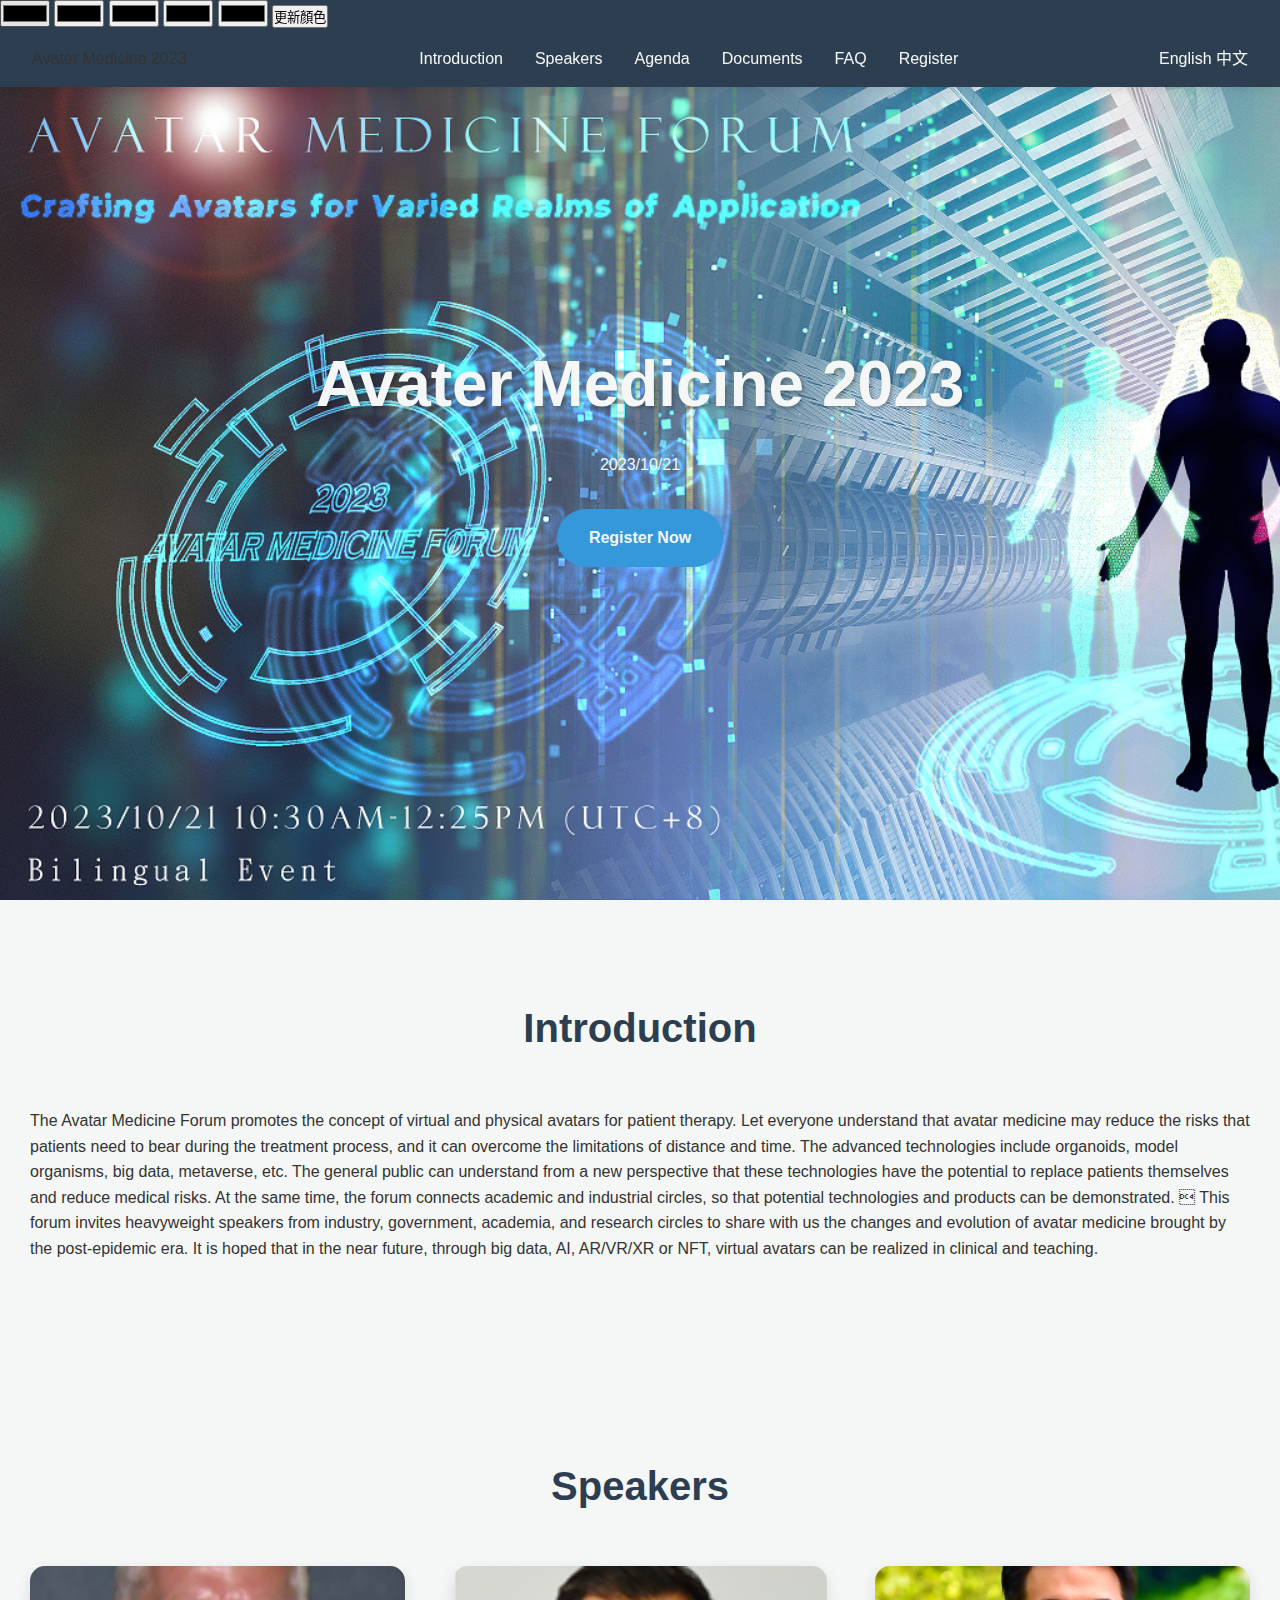
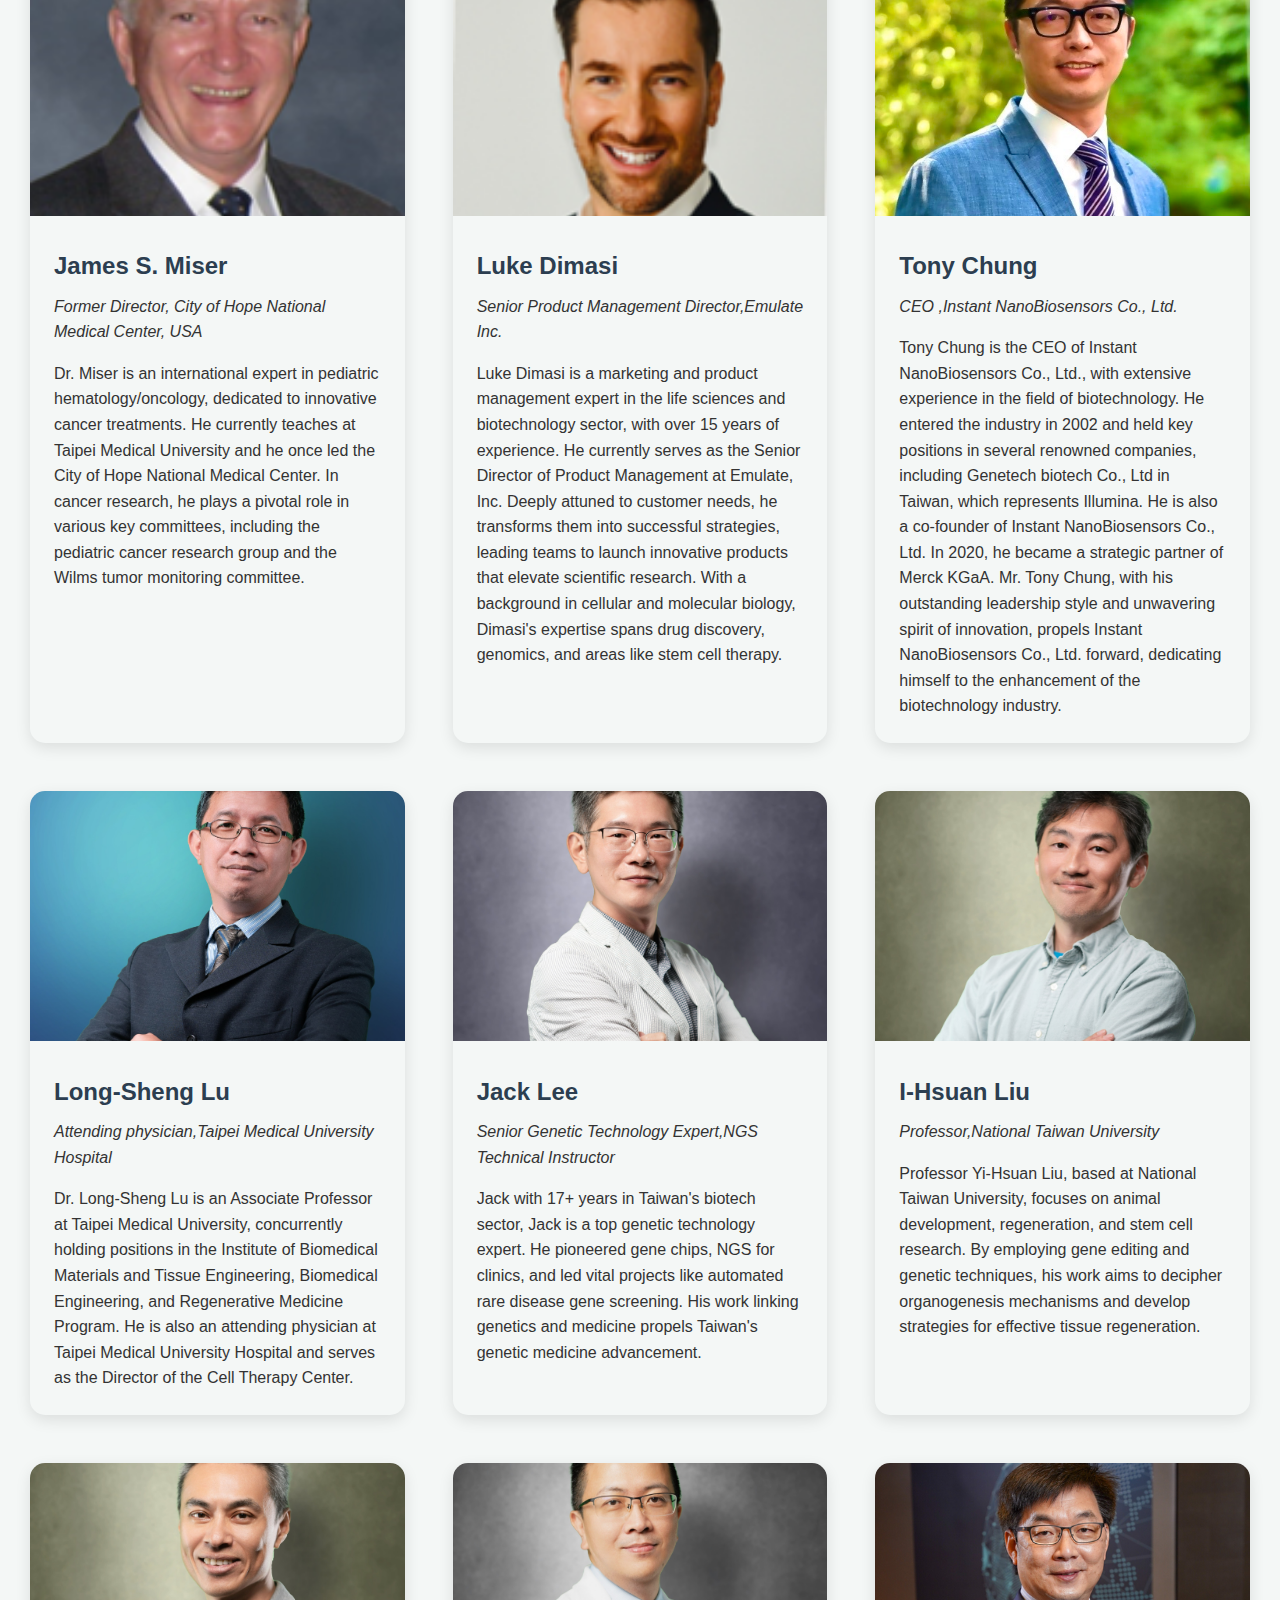
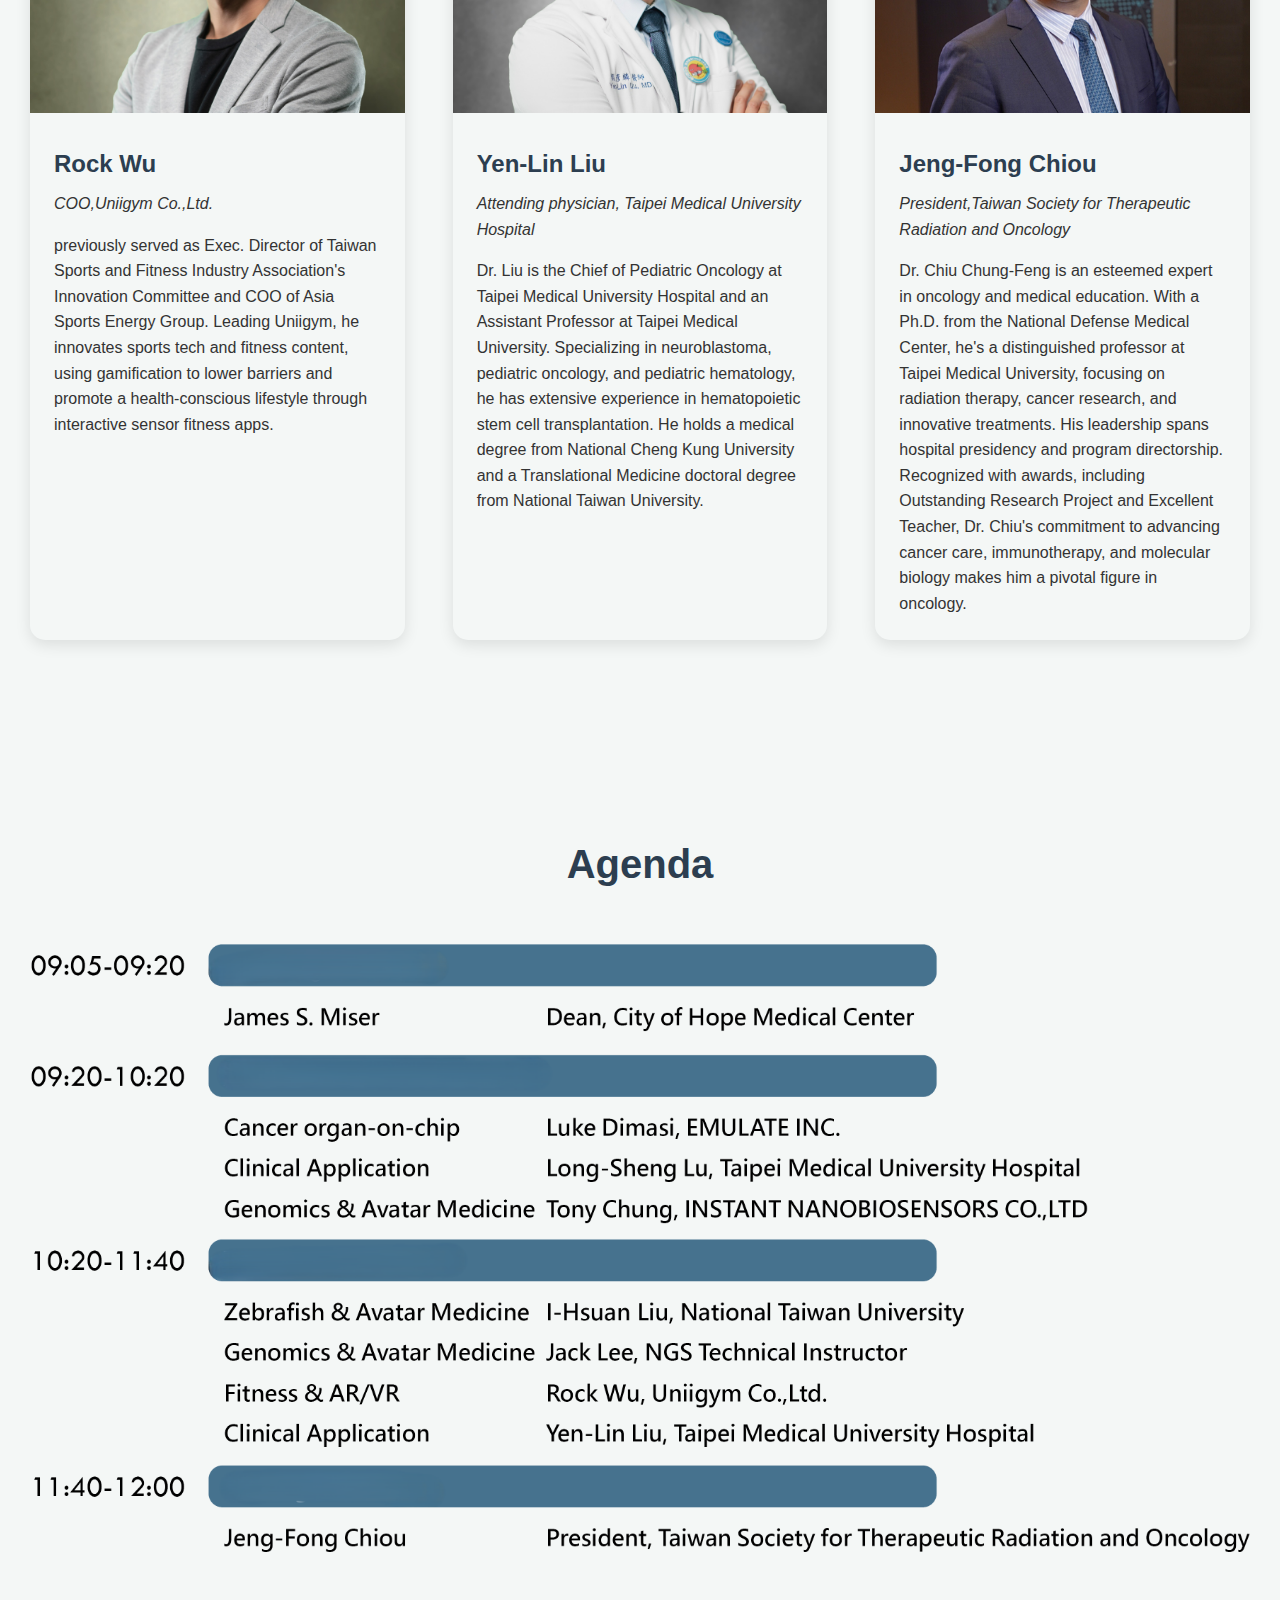
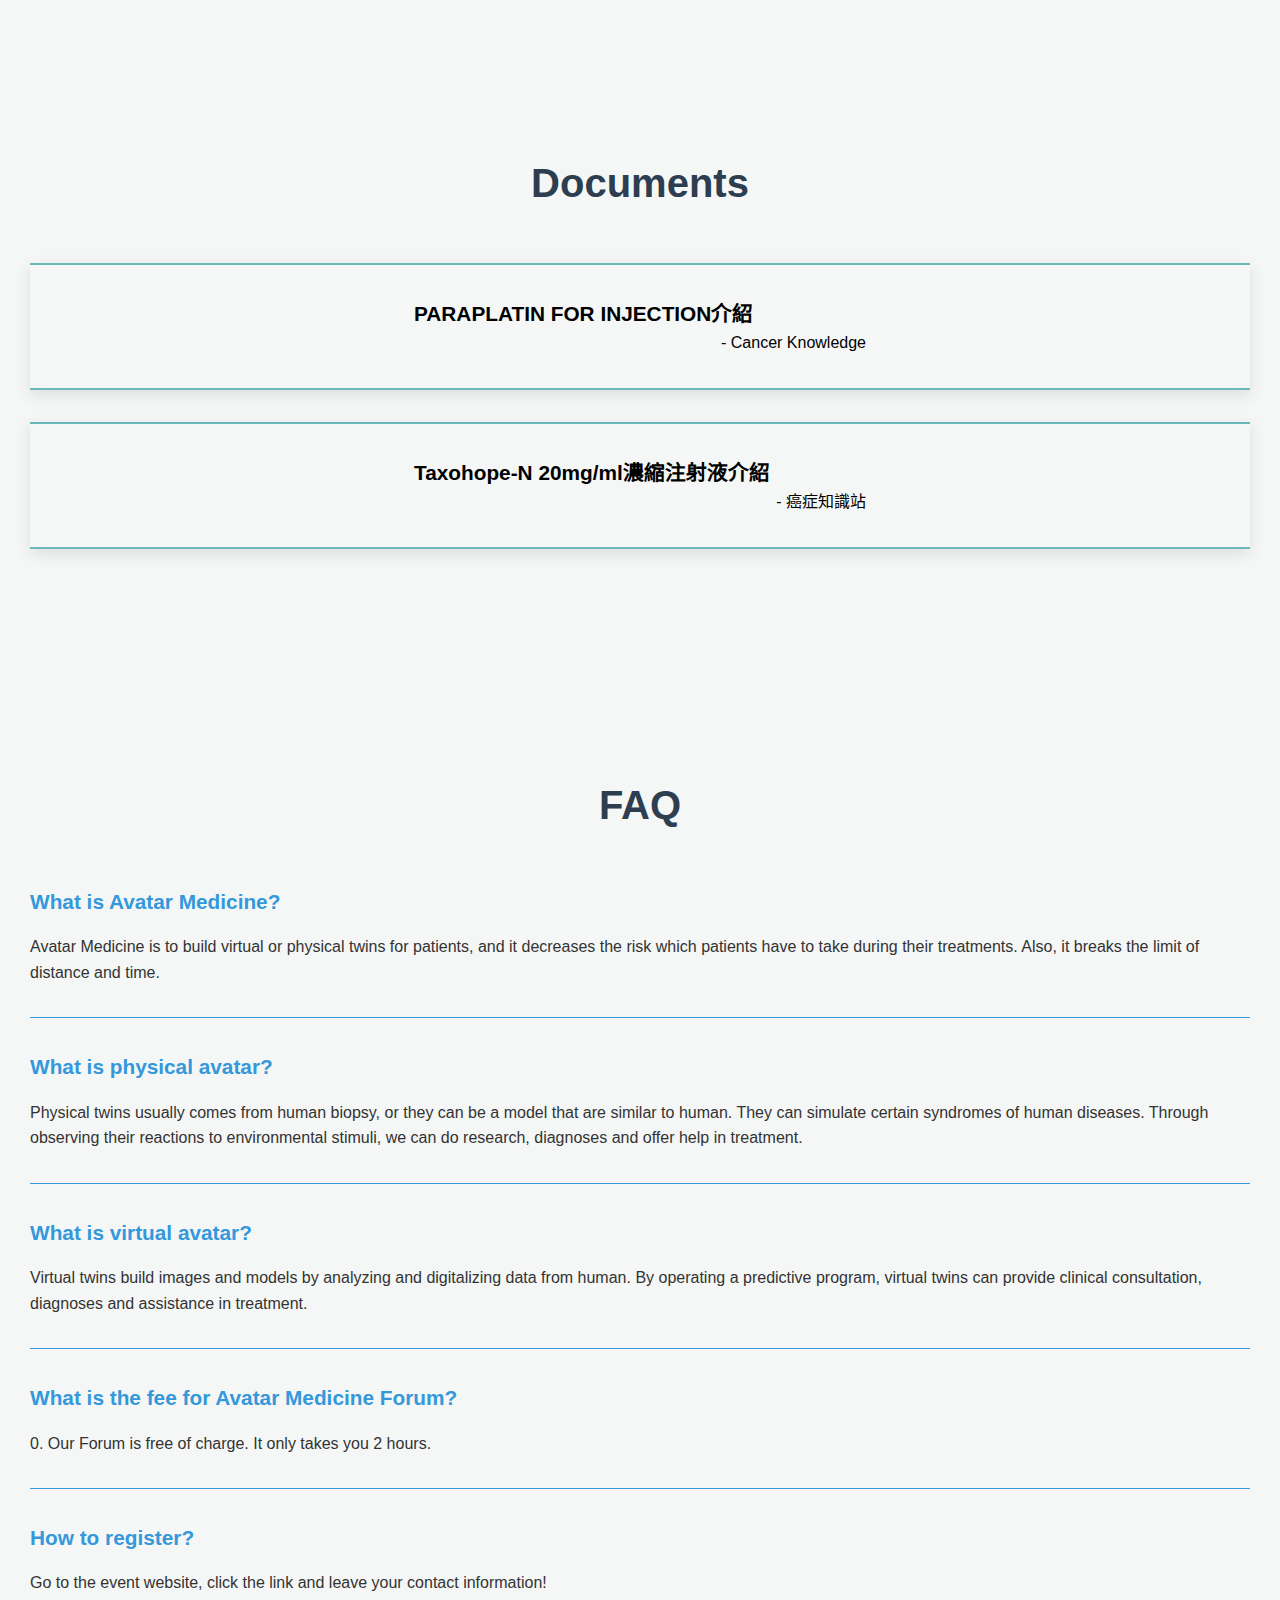
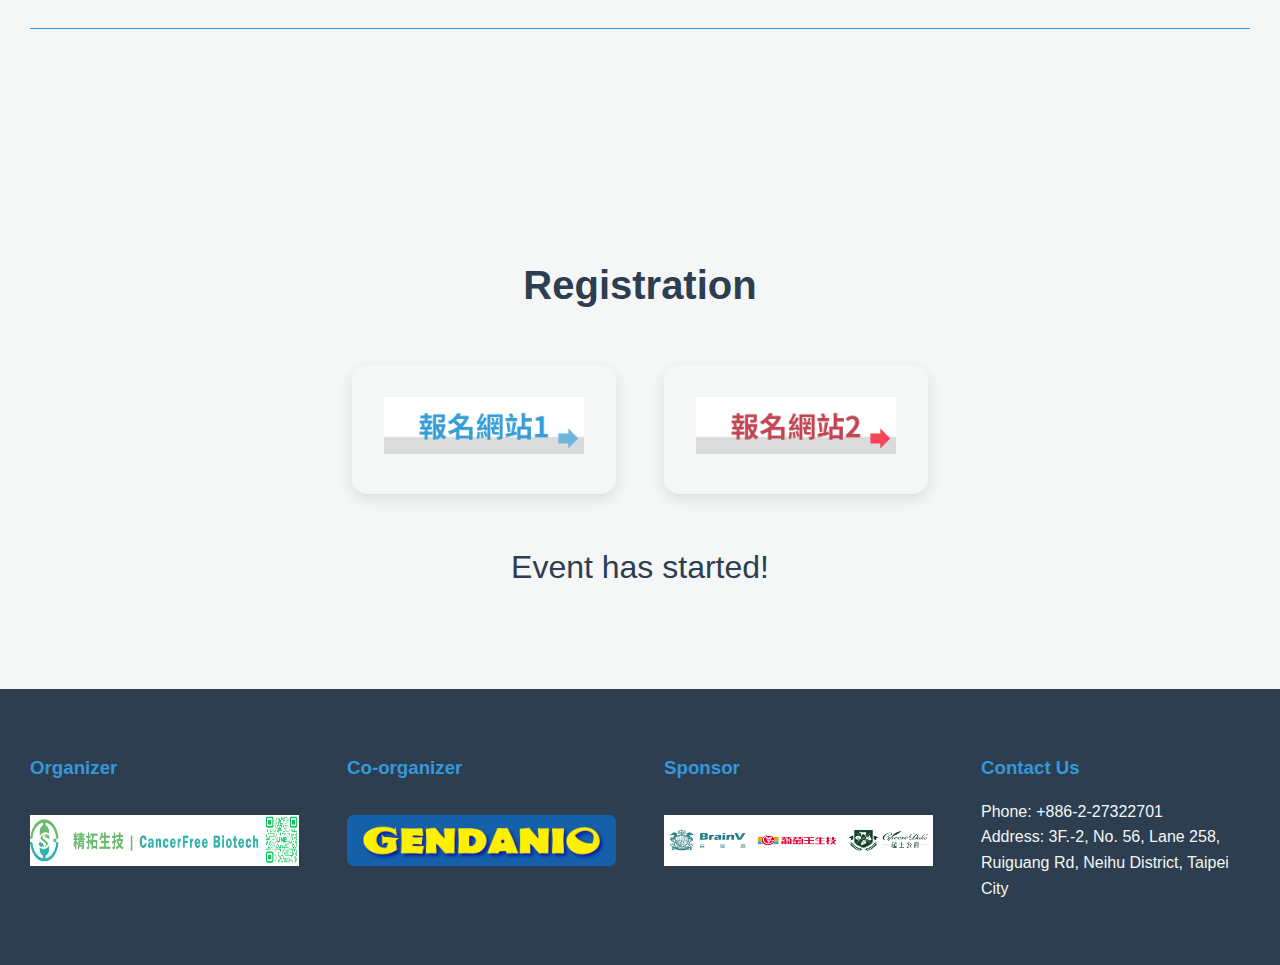
==== template1/try.html @ e31c45b1 "init 1.0" ====
<!DOCTYPE html>
<html lang="zh-TW">
<head>
    <meta charset="UTF-8">
    <meta name="viewport" content="width=device-width, initial-scale=1.0">
    <title>顏色變更器</title>
    <link rel="stylesheet" href="styleTry.css">
</head>
<body>
<div class="preview">
    <header>
        <form id="colorForm">
        <input type="color" id="color1" name="color1">
        <input type="color" id="color2" name="color2">
        <input type="color" id="color3" name="color3">
        <input type="color" id="color4" name="color4">
        <input type="color" id="color5" name="color5">
        <button type="submit">更新顏色</button>
        </form>
    <nav>
        <div class="logo">Activity Title</div>
        <ul>
            <!-- Navigation items will be dynamically added here -->
        </ul>
        <div class="language-select">
            <a href="#" class="active">English</a>
            <a href="#">中文</a>
        </div>
        <div class="menu-toggle">&#9776;</div>
    </nav>
</header>

<main>
    <section id="hero">
        <div class="hero-content">
            <h1>Activity Title</h1>
            <p class="date">1095</p>
            <a href="#register" class="cta-button">Register Now</a>
        </div>
    </section>

    <section id="intro">
        <div class="container">
            <div class="intro-text">
                <h2>Introduction</h2>
                <p>Introduction of the activity. Good Morning Everyone!</p>
            </div>
            <!--div class="intro-image">
                <img src="./images/intro-image.jpg" alt="Introduction Image">
            </div-->
        </div>
    </section>

    <section id="speakers">
        <div class="container">
            <h2>Speakers</h2>
            <div class="speaker-grid">
                <!-- Speaker cards will be dynamically added here -->
            </div>
        </div>
    </section>

    <section id="agenda">
        <div class="container">
            <h2>Agenda</h2>
            <!--div class="timeline">
                < Timeline items will be dynamically added here >
            </div-->
            <img src="images_old/Agenda.png" alt="Agenda" class="agenda-image">
        </div>
    </section>

    <section id="documents">
        <div class="container">
            <h2>Documents</h2>
            <div class="documents-content">
                <!-- dynamically added -->
            </div>
        </div>
    </section>

    <section id="faq">
        <div class="container">
            <h2>FAQ</h2>
            <div class="faq-content">
                <!-- FAQ items will be dynamically added here -->
            </div>
        </div>
    </section>

    <section id="register">
        <div class="container">
            <h2>Registration</h2>
            <div class="register-options">
                <!-- Registration options will be dynamically added here -->
            </div>
            <div id="countdown"></div>
        </div>
    </section>
</main>

<footer>
    <div class="container">
        <div class="organizers">
            <h3>Organizer</h3>
            <img src="images_old/organizer.png" alt="Organizer">
        </div>
        <div class="co-organizers">
            <h3>Co-organizer</h3>
            <img src="images_old/co-org.png" alt="Co-organizer">
        </div>
        <div class="sponsors">
            <h3>Sponsor</h3>
            <img src="images_old/sponsor.png" alt="Sponsor">
        </div>
        <div class="contact">
            <h3>Contact Us</h3>
            <p>Phone: +886-2-27322701</p>
            <p>Address: 3F.-2, No. 56, Lane 258, Ruiguang Rd, Neihu District, Taipei City</p>
        </div>
    </div>
</footer>
</div>
    <script>
        document.getElementById('colorForm').addEventListener('submit', function(e) {
            e.preventDefault();
            const color1 = document.getElementById('color1').value;
            const color2 = document.getElementById('color2').value;
            const color3 = document.getElementById('color3').value;
            const color4 = document.getElementById('color4').value;
            const color5 = document.getElementById('color5').value;

            document.documentElement.style.setProperty('--color-primary', color1);
            document.documentElement.style.setProperty('--color-secondary', color2);
            document.documentElement.style.setProperty('--color-background', color3);
            document.documentElement.style.setProperty('--color-text', color4);
            document.documentElement.style.setProperty('--color-light-slate', color5);
        });
    </script>
<script src="script.js"></script>
</body>

</html>
---- template1/styleTry.css ----
:root {
  --color-primary: #3498db;     /* 主要顏色，原藍色 */
  --color-secondary: #2c3e50;   /* 次要顏色，原深灰藍色 */
  --color-background: #f4f7f6;  /* 背景顏色，原淺綠色 */
  --color-text: #333333;        /* 文字顏色，原深灰色 */

  /* 保留文檔相關的顏色 */
  --color-light-slate: #6ab8bc;
  --color-black: #000000;
}

.color-box {
            width: 100px;
            height: 100px;
            margin: 10px;
            display: inline-block;
        }

* {
    scrollbar-color: var(--color-background) var(--color-primary);
}

*::-webkit-scrollbar {
    width: 12px;
}

*::-webkit-scrollbar-track {
    background: var(--color-primary);
}

/* General Styles */
* {
    margin: 0;
    padding: 0;
    box-sizing: border-box;
}

body {
    font-family: 'Poppins', sans-serif;
    line-height: 1.6;
    color: var(--color-text);
    background-color: var(--color-background);
}

.container {
    max-width: 1300px;
    margin: 0 auto;
    padding: 0 30px;
}

/* Header Styles */
header {
    position: fixed;
    top: 0;
    left: 0;
    right: 0;
    background-color: var(--color-secondary);
    z-index: 1000;
    box-shadow: 0 2px 10px rgba(0,0,0,0.1);
}

nav {
    display: flex;
    justify-content: space-between;
    align-items: center;
    padding: 1rem 2rem;
}

nav ul {
    display: flex;
    list-style: none;
}

nav ul li {
    margin-left: 2rem;
}

nav a {
    text-decoration: none;
    color: var(--color-background);
    font-weight: 500;
    transition: color 0.3s ease;
}

nav a:hover {
    color: var(--color-primary);
}

.menu-toggle {
    display: none;
    color: var(--color-background);
    font-size: 1.5rem;
    cursor: pointer;
}

/* Hero Section */
#hero {
    height: 100vh;
    background: linear-gradient(135deg, var(--color-primary), var(--color-secondary));
    background-size: cover;
    display: flex;
    align-items: center;
    justify-content: center;
    text-align: center;
    color: var(--color-background);
}

.hero-content {
    max-width: 800px;
}

#hero h1 {
    font-size: 4rem;
    margin-bottom: 1rem;
    text-shadow: 2px 2px 4px rgba(0,0,0,0.3);
}

.cta-button {
    display: inline-block;
    padding: 1rem 2rem;
    background-color: var(--color-primary);
    color: var(--color-background);
    text-decoration: none;
    border-radius: 50px;
    font-weight: bold;
    margin-top: 2rem;
    transition: background-color 0.3s ease;
}

.cta-button:hover {
    background-color: var(--color-secondary);
}

/* Sections */
section {
    padding: 6rem 0;
}

h2 {
    text-align: center;
    margin-bottom: 3rem;
    font-size: 2.5rem;
    color: var(--color-secondary);
}

/* Introduction Section */
#intro {
    background-color: var(--color-background);
}

#intro .container {
    display: flex;
    align-items: center;
    gap: 4rem;
}

#intro img {
    width: 50%;
    border-radius: 10px;
    box-shadow: 0 10px 20px rgba(0,0,0,0.1);
}

/* Speakers Section */
.speaker-grid {
    display: grid;
    grid-template-columns: repeat(auto-fill, minmax(300px, 1fr));
    gap: 3rem;
}

.speaker-card {
    background-color: var(--color-background);
    border-radius: 15px;
    overflow: hidden;
    transition: transform 0.3s ease, box-shadow 0.3s ease;
    box-shadow: 0 5px 15px rgba(0,0,0,0.1);
}

.speaker-card img {
    width: 100%;
    height: 250px;
    object-fit: cover;
}

.speaker-card h3 {
    padding: 1.5rem 1.5rem 0.5rem;
    font-size: 1.5rem;
    color: var(--color-secondary);
}

.speaker-card .title {
    padding: 0 1.5rem;
    font-style: italic;
    color: var(--color-text);
    margin-bottom: 1rem;
}

.speaker-card .description {
    padding: 0 1.5rem 1.5rem;
    color: var(--color-text);
}

.speaker-card:hover {
    transform: translateY(-10px);
    box-shadow: 0 15px 30px rgba(0,0,0,0.2);
}

/* Agenda Section */
#agenda {
    background-color: var(--color-background);
}

.timeline {
    position: relative;
    max-width: 1000px;
    margin: 0 auto;
}

.timeline::after {
    content: '';
    position: absolute;
    width: 4px;
    background-color: var(--color-primary);
    top: 0;
    bottom: 0;
    left: 50%;
    margin-left: -2px;
}

.timeline-item {
    padding: 20px 40px;
    position: relative;
    background-color: inherit;
    width: 50%;
}

.timeline-item::after {
    content: '';
    position: absolute;
    width: 20px;
    height: 20px;
    right: -10px;
    background-color: var(--color-background);
    border: 4px solid var(--color-primary);
    top: 22px;
    border-radius: 50%;
    z-index: 1;
}

.left {
    left: 0;
}

.right {
    left: 50%;
}

.right::after {
    left: -10px;
}

.timeline-content {
    padding: 20px;
    background-color: var(--color-background);
    border-radius: 10px;
    box-shadow: 0 5px 15px rgba(0,0,0,0.1);
}

.agenda-image {
    max-width: 100%;
    height: auto;
}

/* Documents Section */
.documents {
    max-width: 800px;
    margin: 0 auto;
}

.documents-content{
    max-height: 800px;
}

.documents-item {
    margin-bottom: 2rem;
    border-top: 2px solid var(--color-light-slate);
    border-bottom: 2px solid var(--color-light-slate);
    padding-bottom: 2rem;
    padding-top: 2rem;
    background-color: var(--color-background);
    box-shadow: 0 5px 15px rgba(0,0,0,0.1);
}

.documents-content a {
    text-decoration: none;
}

.documents-content a:hover{
    text-decoration: none;
}

.documents-content a:hover .documents-item h3{
    margin-left: 30vw;
    color: var(--color-light-slate);
    font-weight: bold;
    font-size: 1.3rem;
    text-decoration: none;
}

.documents-content a:hover .documents-item p{
    text-align: right;
    font-size: 1rem;
    padding-right: 30vw;
    text-decoration: none;
    color: var(--color-light-slate);
}

.documents-item h3 {
    margin-left: 30vw;
    color: var(--color-black);
    font-weight: bold;
    font-size: 1.3rem;
    text-decoration: none;
}

.documents-item p {
    color: var(--color-black);
    text-align: right;
    font-size: 1rem;
    padding-right: 30vw;
    text-decoration: none;
}

/* FAQ Section */
#faq {
    background-color: var(--color-background);
}

.faq-container {
    max-width: 800px;
    margin: 0 auto;
}

.faq-item {
    margin-bottom: 2rem;
    border-bottom: 1px solid var(--color-primary);
    padding-bottom: 2rem;
}

.faq-item h3 {
    margin-bottom: 1rem;
    color: var(--color-primary);
    font-size: 1.3rem;
}

/* Registration Section */
#register {
    background-color: var(--color-background);
}

.register-options {
    display: flex;
    justify-content: center;
    gap: 3rem;
    flex-wrap: wrap;
}

.register-button {
    background-color: var(--color-background);
    border-radius: 15px;
    padding: 2rem;
    text-align: center;
    transition: transform 0.3s ease, box-shadow 0.3s ease;
    box-shadow: 0 5px 15px rgba(0,0,0,0.1);
}

.register-button:hover {
    transform: translateY(-10px);
    box-shadow: 0 15px 30px rgba(0,0,0,0.2);
}

.register-button img {
    max-width: 200px;
    height: auto;
}

#countdown {
    text-align: center;
    font-size: 2rem;
    margin-top: 3rem;
    color: var(--color-secondary);
}

p {
  word-wrap: break-word;
  overflow-wrap: break-word;
}

/* Footer */
footer {
    background-color: var(--color-secondary);
    color: var(--color-background);
    padding: 4rem 0;
}

footer .container {
    display: grid;
    grid-template-columns: repeat(auto-fit, minmax(250px, 1fr));
    gap: 3rem;
}

footer h3 {
    color: var(--color-primary);
    margin-bottom: 1rem;
}

footer img {
    height: 4vw;
    width: 100%;
    margin-top: 1rem;
}

/* Responsive Design */
@media (max-width: 768px) {
    nav ul {
        display: none;
    }

    .menu-toggle {
        display: block;
    }

    nav ul.show {
        display: flex;
        flex-direction: column;
        position: absolute;
        top: 100%;
        left: 0;
        right: 0;
        background-color: var(--color-secondary);
    }

    nav ul.show li {
        margin: 0;
        padding: 1rem;
        border-top: 1px solid var(--color-primary);
    }

    #intro .container {
        flex-direction: column;
    }

    #intro img {
        width: 100%;
    }

    .timeline::after {
        left: 31px;
    }

    .timeline-item {
        width: 100%;
        padding-left: 70px;
        padding-right: 25px;
    }

    .timeline-item::after {
        left: 15px;
    }

    .right {
        left: 0%;
    }

    footer img {
    height: 12vw;
    width: 100%;
    margin-top: 1rem;
    }
}
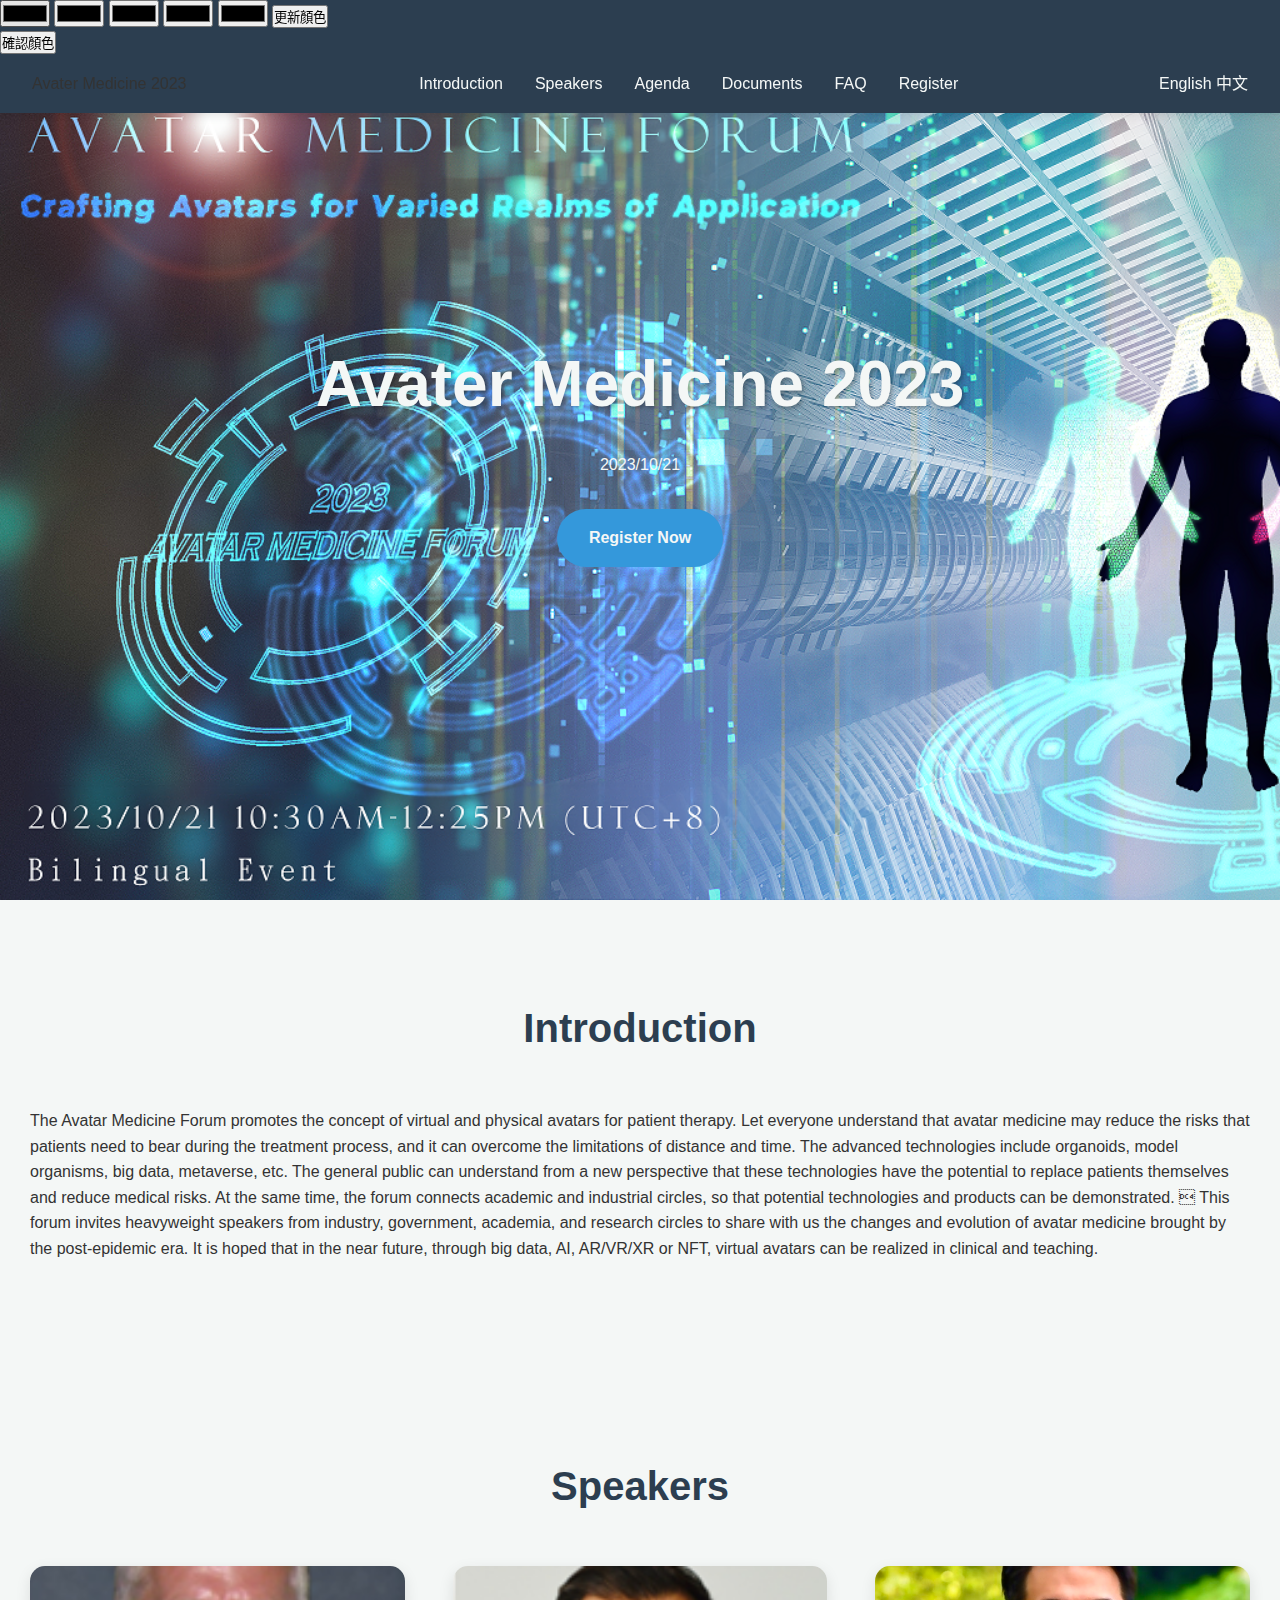
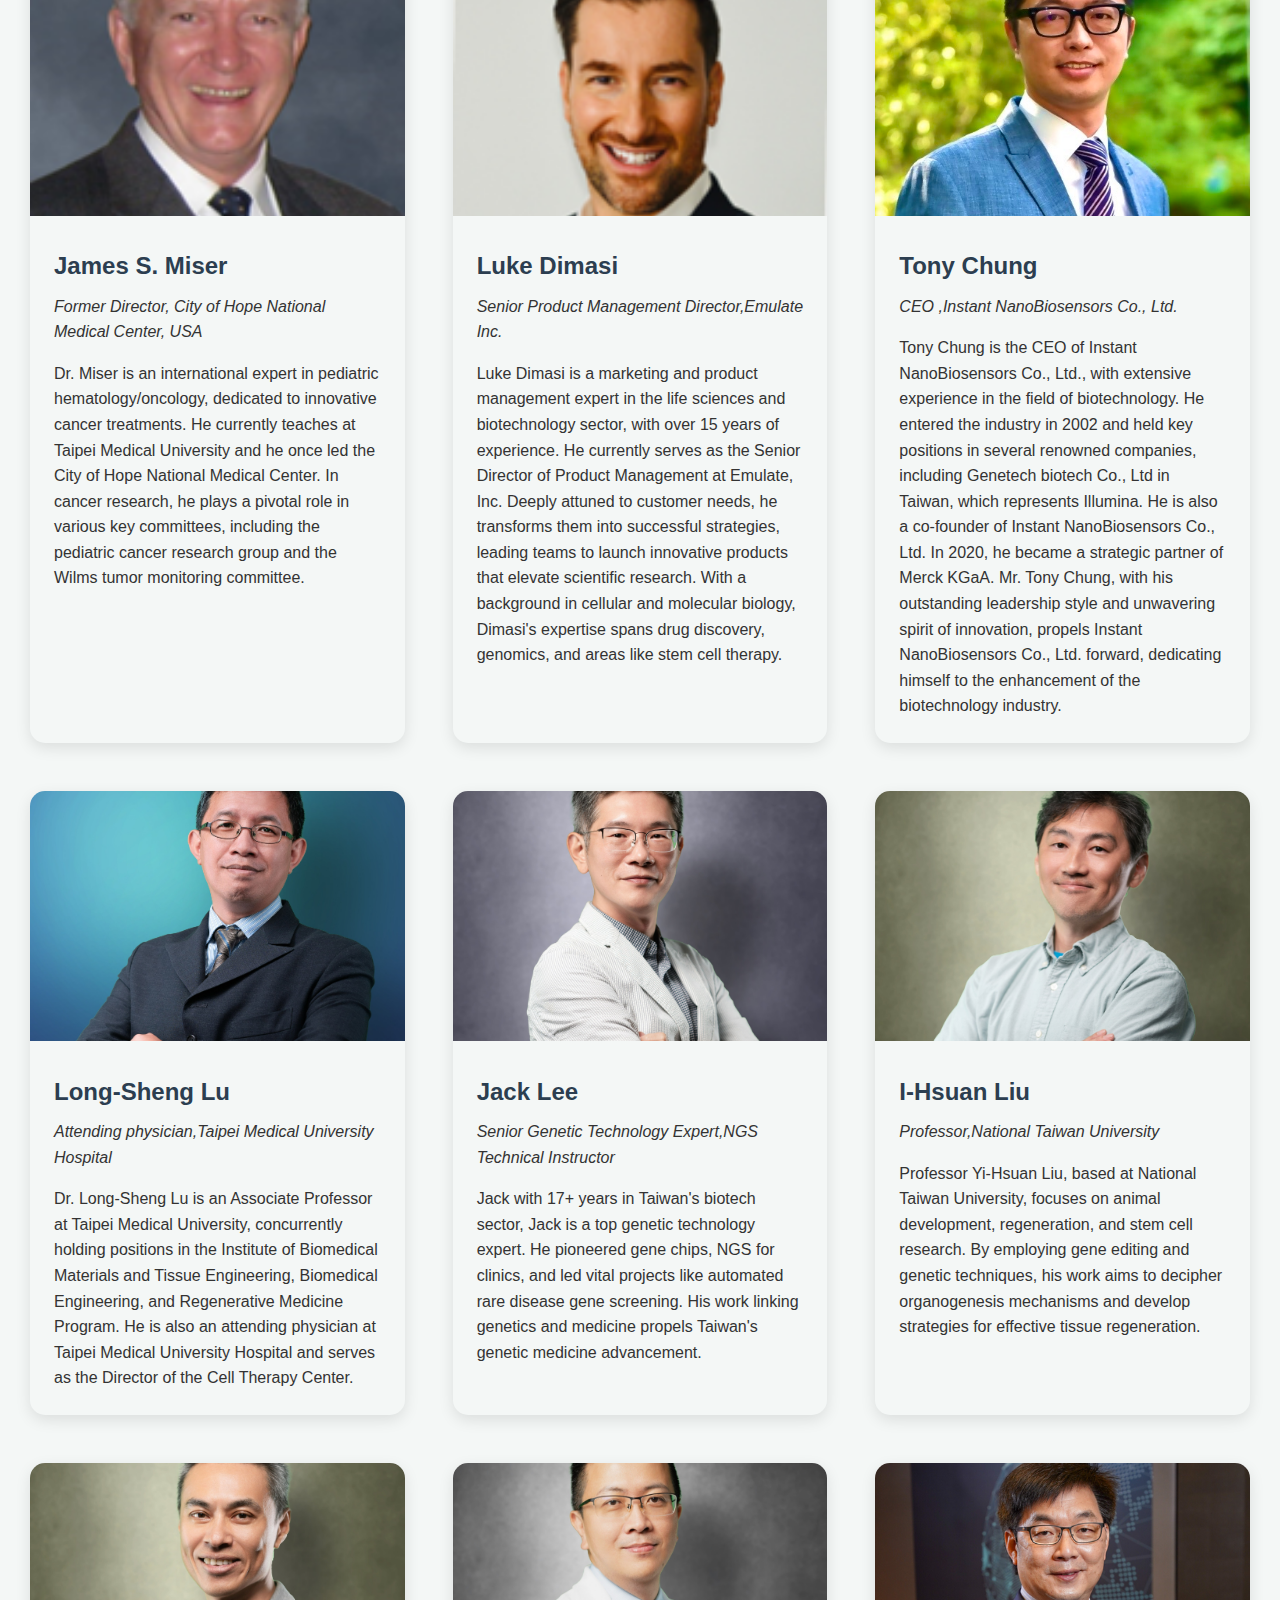
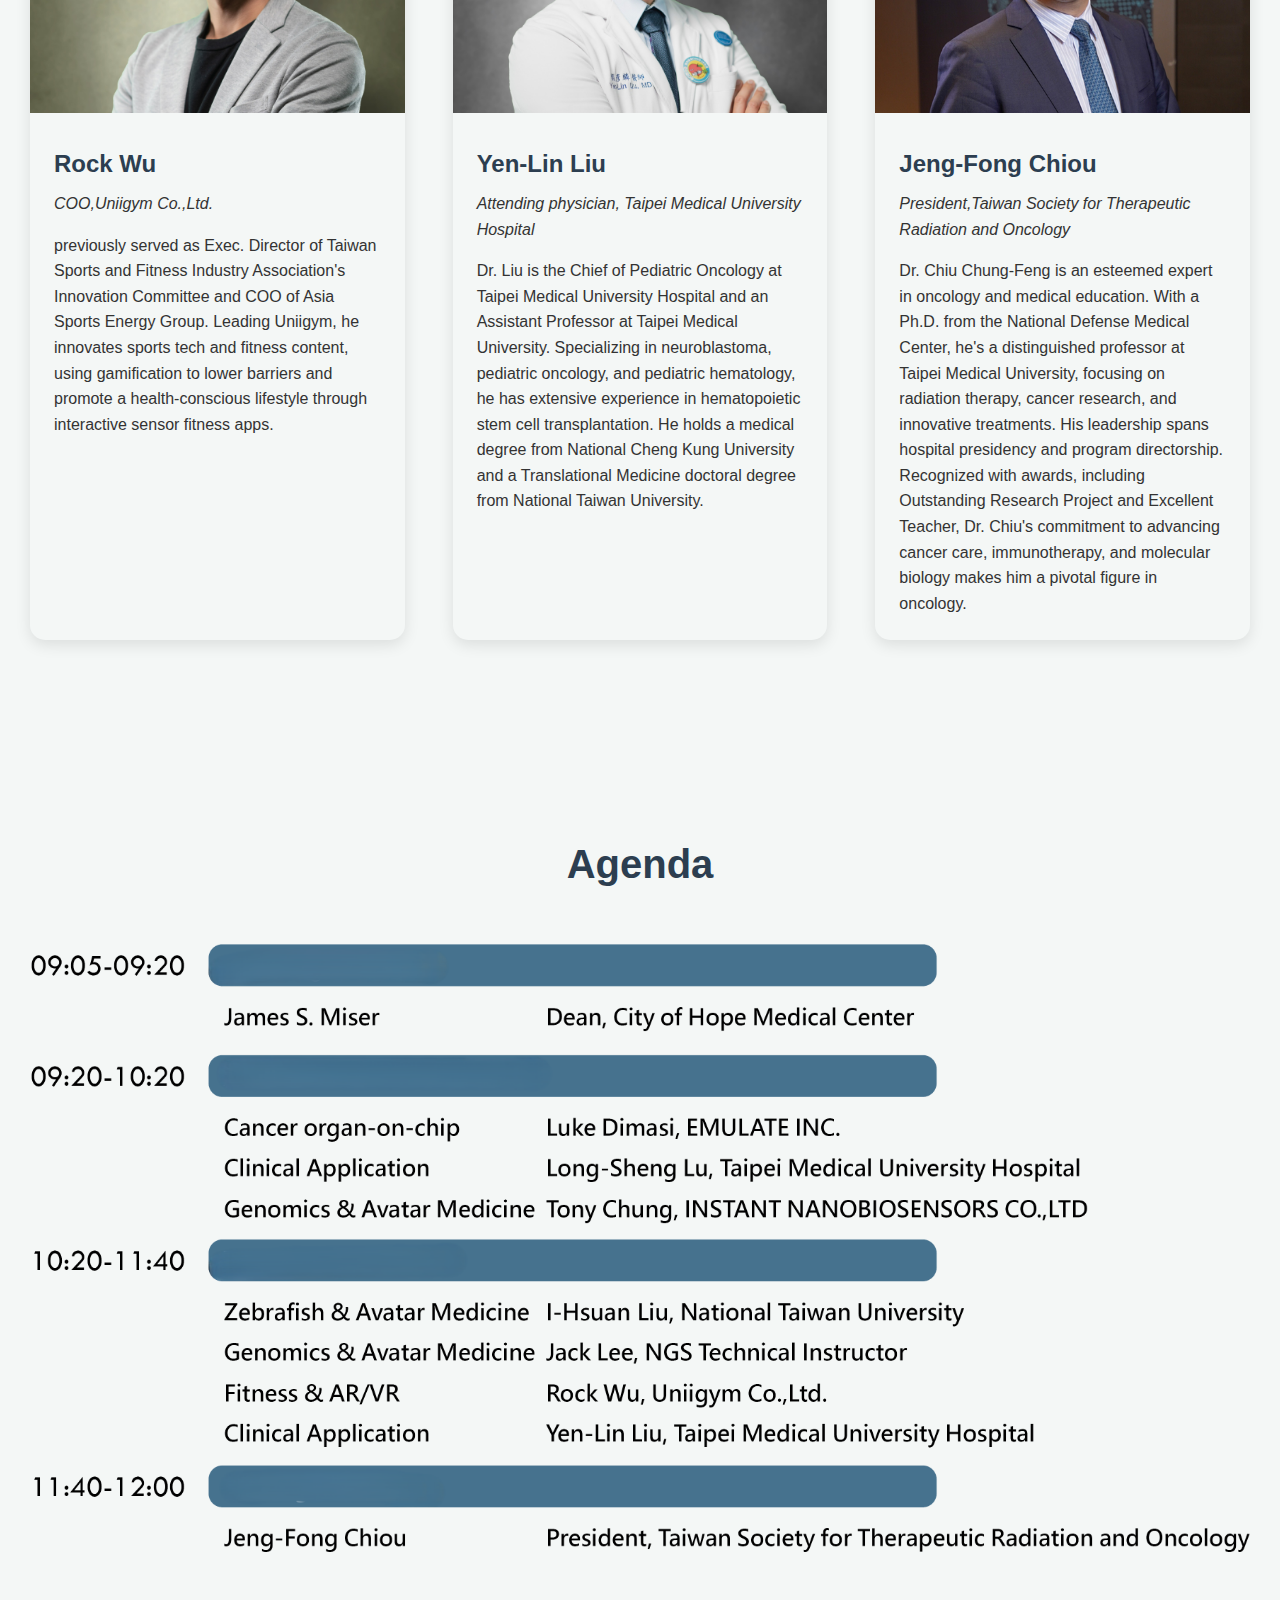
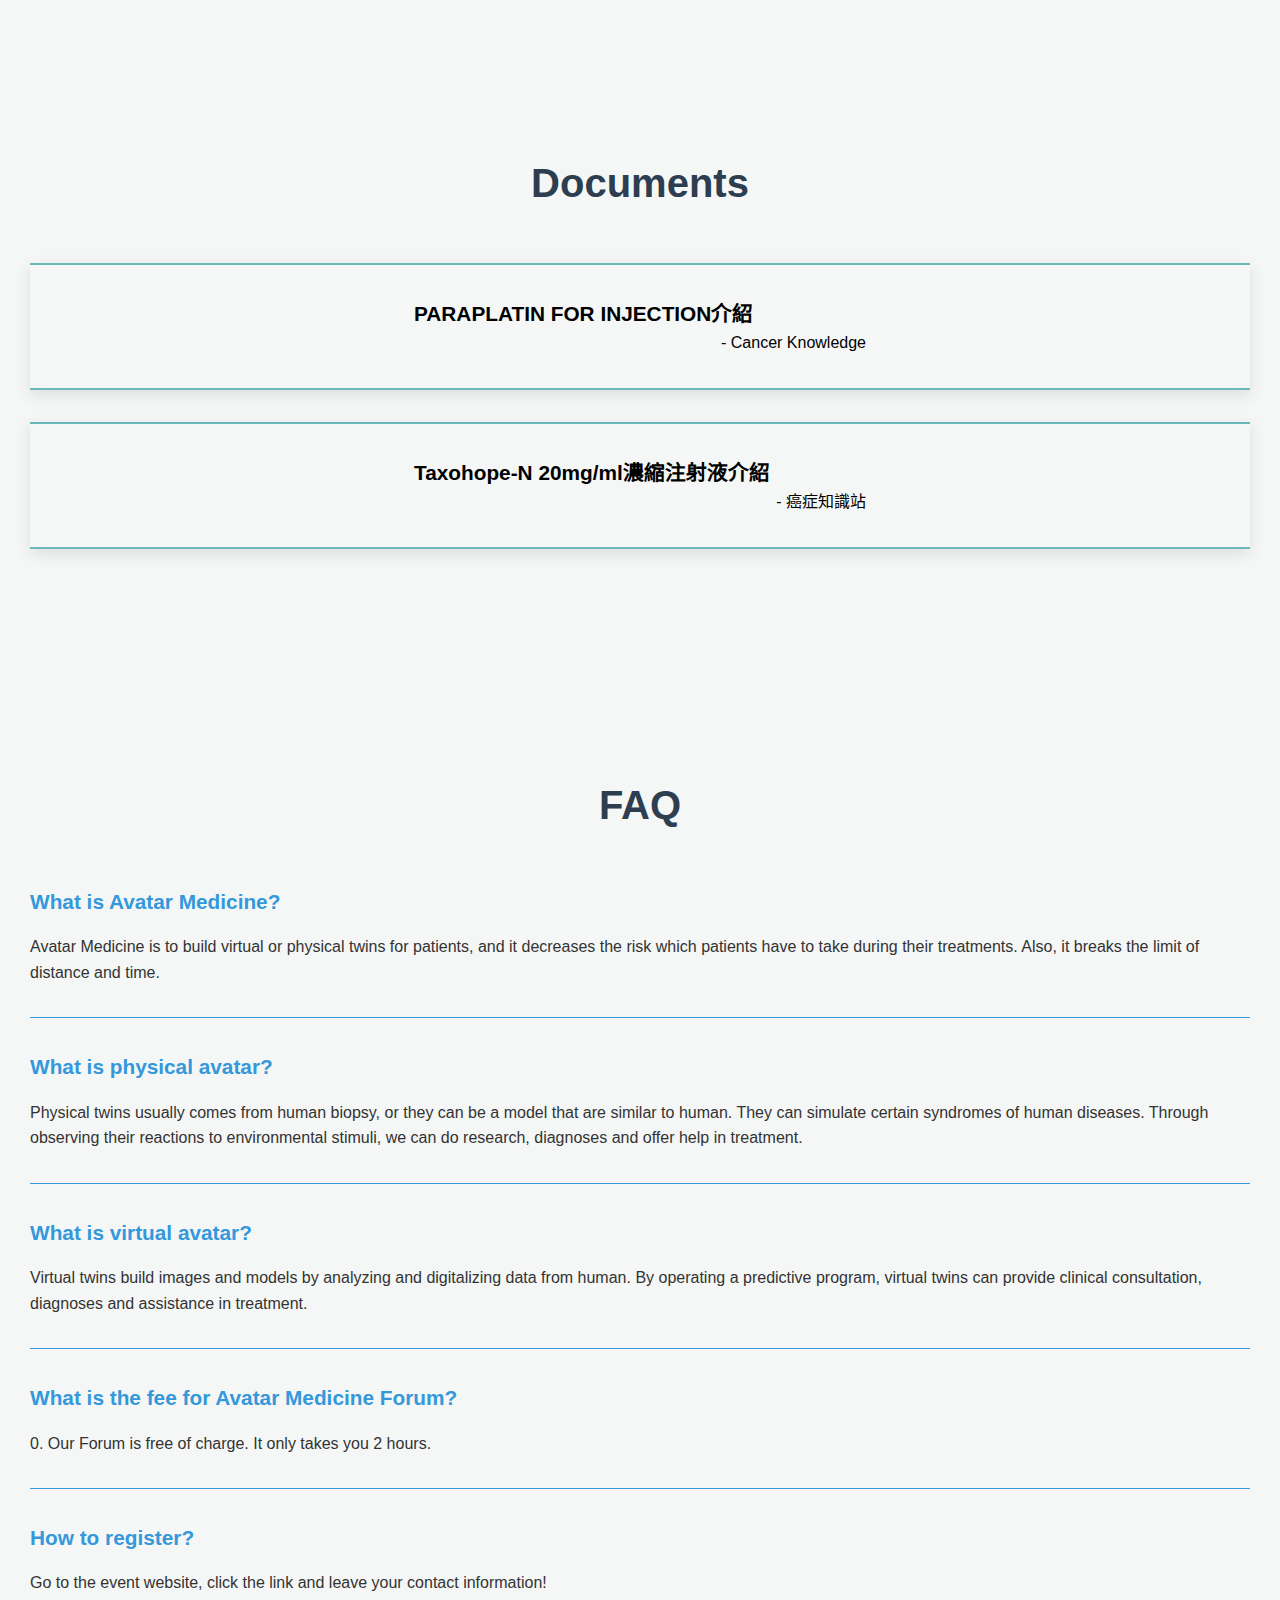
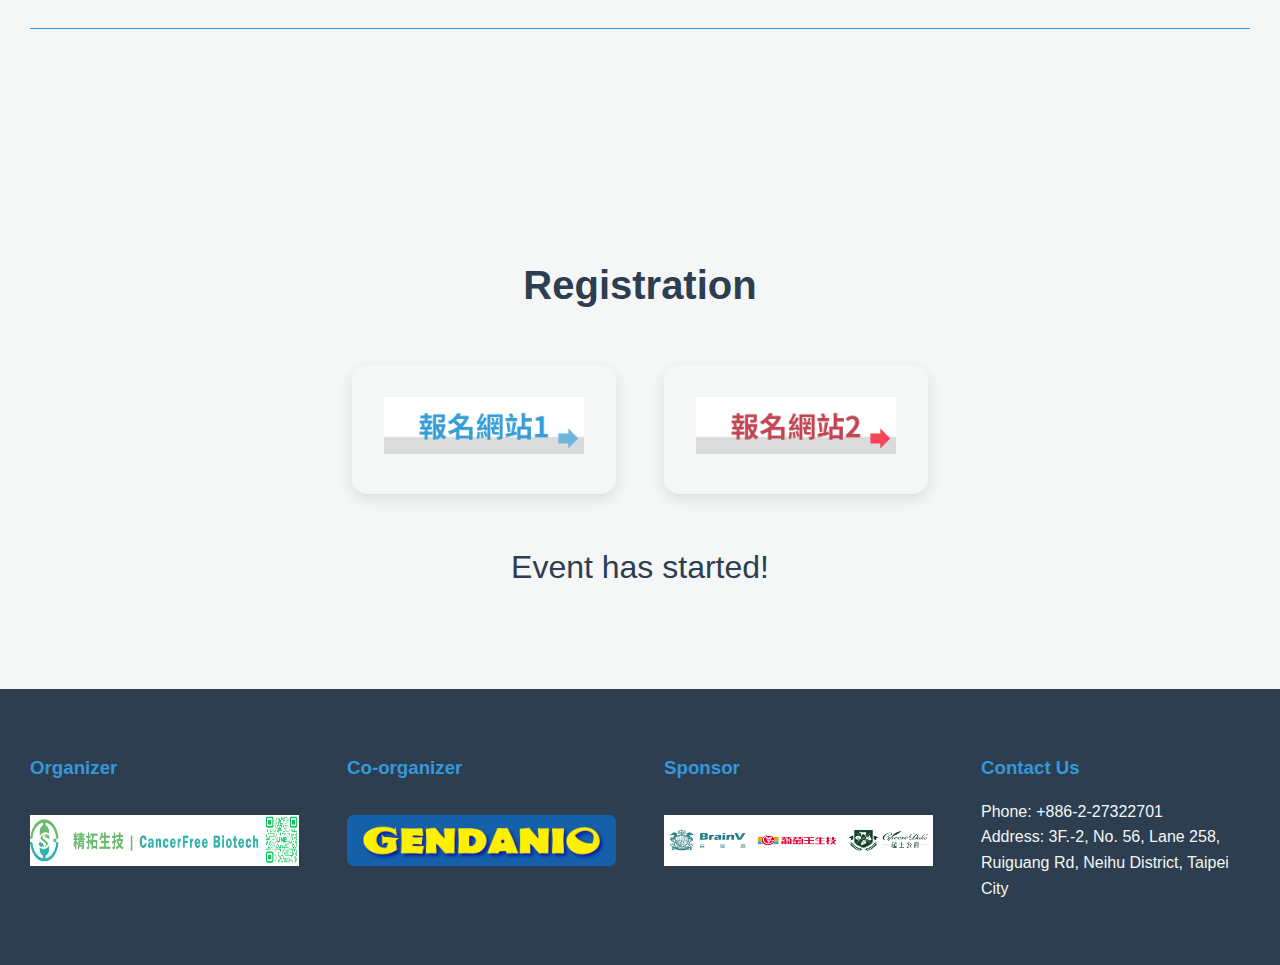
==== commit a63223d7: "1.3" ====
--- a/template1/try.html
+++ b/template1/try.html
@@ -15,9 +15,10 @@
         <input type="color" id="color3" name="color3">
         <input type="color" id="color4" name="color4">
         <input type="color" id="color5" name="color5">
-        <button type="submit">更新顏色</button>
+        <button type="submit" id="confirm">更新顏色</button>
         </form>
-    <nav>
+        <button onclick="confirmColors()">確認顏色</button>
+    <nav id="nav">
         <div class="logo">Activity Title</div>
         <ul>
             <!-- Navigation items will be dynamically added here -->
@@ -29,8 +30,18 @@
         <div class="menu-toggle">&#9776;</div>
     </nav>
 </header>
-
-<main>
+<div id="colorsFinal" style="display: none">
+    <ul>
+  <li id="color1Final">color1: </li>
+  <li id="color2Final">color2: </li>
+  <li id="color3Final">color3: </li>
+  <li id="color4Final">color4: </li>
+  <li id="color5Final">color5: </li>
+        <p>請將此色碼依順序填入ragic表單欄位</p>
+</ul>
+    <a href="try.html" id="reset">reset</a>
+</div>
+<main id="main">
     <section id="hero">
         <div class="hero-content">
             <h1>Activity Title</h1>
@@ -99,7 +110,7 @@
     </section>
 </main>
 
-<footer>
+<footer id="footer">
     <div class="container">
         <div class="organizers">
             <h3>Organizer</h3>
@@ -136,6 +147,26 @@
             document.documentElement.style.setProperty('--color-text', color4);
             document.documentElement.style.setProperty('--color-light-slate', color5);
         });
+        function confirmColors() {
+    const colorInputs = document.querySelectorAll('input[type="color"]');
+    const colorsFinal = document.getElementById('colorsFinal');
+
+    // 隱藏其他內容
+    document.getElementById('nav').style.display = 'none';
+    document.getElementById('confirm').style.display = 'none';
+    document.getElementById('main').style.display = 'none';
+    document.getElementById('footer').style.display = 'none';
+    document.body.style.backgroundColor = 'white';
+    document.body.style.color = 'black';
+
+    // 更新並顯示顏色列表
+    colorInputs.forEach((input, index) => {
+        const colorFinal = document.getElementById(`color${index + 1}Final`);
+        colorFinal.textContent = `color${index + 1}: ${input.value}`;
+    });
+
+    colorsFinal.style.display = 'block';
+    }
     </script>
 <script src="script.js"></script>
 </body>
--- a/template1/styleTry.css
+++ b/template1/styleTry.css
@@ -9,12 +9,47 @@
   --color-black: #000000;
 }
 
+#reset{
+    padding:2vw 1vw;
+    margin: auto;
+    background-color: #b4c7c7;
+    text-decoration: none;
+}
+
 .color-box {
             width: 100px;
             height: 100px;
             margin: 10px;
             display: inline-block;
-        }
+}
+#colorsFinal {
+  list-style-type: none;
+  padding: 0;
+  margin-top: 10rem;
+    text-align: center;
+}
+
+#colorsFinal ul{
+    align-items: flex-start;
+    margin-bottom: 2vw;
+}
+
+#colorsFinal li {
+  margin-bottom: 5px;
+}
+
+#confirmColors {
+  margin-left: 10px;
+  padding: 5px 10px;
+  background-color: #4CAF50;
+  color: white;
+  border: none;
+  cursor: pointer;
+}
+
+#confirmColors:hover {
+    background-color: #45a049;
+}
 
 * {
     scrollbar-color: var(--color-background) var(--color-primary);
